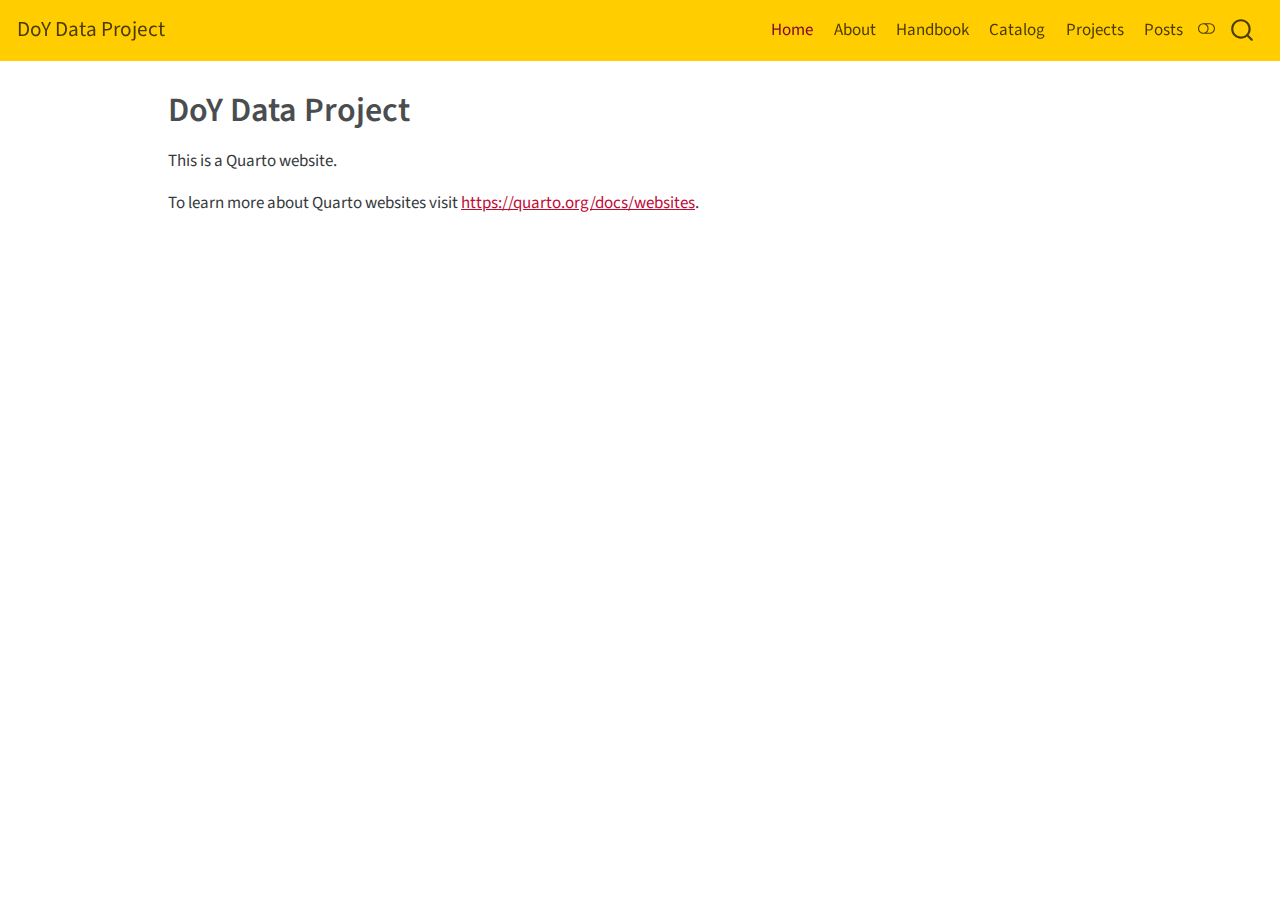
==== docs/index.html @ 59c5728c "switched to quarto" ====
<!DOCTYPE html>
<html xmlns="http://www.w3.org/1999/xhtml" lang="en" xml:lang="en"><head>

<meta charset="utf-8">
<meta name="generator" content="quarto-1.3.450">

<meta name="viewport" content="width=device-width, initial-scale=1.0, user-scalable=yes">


<title>DoY Data Project</title>
<style>
code{white-space: pre-wrap;}
span.smallcaps{font-variant: small-caps;}
div.columns{display: flex; gap: min(4vw, 1.5em);}
div.column{flex: auto; overflow-x: auto;}
div.hanging-indent{margin-left: 1.5em; text-indent: -1.5em;}
ul.task-list{list-style: none;}
ul.task-list li input[type="checkbox"] {
  width: 0.8em;
  margin: 0 0.8em 0.2em -1em; /* quarto-specific, see https://github.com/quarto-dev/quarto-cli/issues/4556 */ 
  vertical-align: middle;
}
</style>


<script src="site_libs/quarto-nav/quarto-nav.js"></script>
<script src="site_libs/quarto-nav/headroom.min.js"></script>
<script src="site_libs/clipboard/clipboard.min.js"></script>
<script src="site_libs/quarto-search/autocomplete.umd.js"></script>
<script src="site_libs/quarto-search/fuse.min.js"></script>
<script src="site_libs/quarto-search/quarto-search.js"></script>
<meta name="quarto:offset" content="./">
<script src="site_libs/quarto-html/quarto.js"></script>
<script src="site_libs/quarto-html/popper.min.js"></script>
<script src="site_libs/quarto-html/tippy.umd.min.js"></script>
<script src="site_libs/quarto-html/anchor.min.js"></script>
<link href="site_libs/quarto-html/tippy.css" rel="stylesheet">
<link href="site_libs/quarto-html/quarto-syntax-highlighting.css" rel="stylesheet" class="quarto-color-scheme" id="quarto-text-highlighting-styles">
<link href="site_libs/quarto-html/quarto-syntax-highlighting-dark.css" rel="prefetch" class="quarto-color-scheme quarto-color-alternate" id="quarto-text-highlighting-styles">
<script src="site_libs/bootstrap/bootstrap.min.js"></script>
<link href="site_libs/bootstrap/bootstrap-icons.css" rel="stylesheet">
<link href="site_libs/bootstrap/bootstrap.min.css" rel="stylesheet" class="quarto-color-scheme" id="quarto-bootstrap" data-mode="light">
<link href="site_libs/bootstrap/bootstrap-dark.min.css" rel="prefetch" class="quarto-color-scheme quarto-color-alternate" id="quarto-bootstrap" data-mode="dark">
<script id="quarto-search-options" type="application/json">{
  "location": "navbar",
  "copy-button": false,
  "collapse-after": 3,
  "panel-placement": "end",
  "type": "overlay",
  "limit": 20,
  "language": {
    "search-no-results-text": "No results",
    "search-matching-documents-text": "matching documents",
    "search-copy-link-title": "Copy link to search",
    "search-hide-matches-text": "Hide additional matches",
    "search-more-match-text": "more match in this document",
    "search-more-matches-text": "more matches in this document",
    "search-clear-button-title": "Clear",
    "search-detached-cancel-button-title": "Cancel",
    "search-submit-button-title": "Submit",
    "search-label": "Search"
  }
}</script>


</head>

<body class="nav-fixed">

<div id="quarto-search-results"></div>
  <header id="quarto-header" class="headroom fixed-top">
    <nav class="navbar navbar-expand-lg navbar-dark ">
      <div class="navbar-container container-fluid">
      <div class="navbar-brand-container">
    <a class="navbar-brand" href="./index.html">
    <span class="navbar-title">DoY Data Project</span>
    </a>
  </div>
            <div id="quarto-search" class="" title="Search"></div>
          <button class="navbar-toggler" type="button" data-bs-toggle="collapse" data-bs-target="#navbarCollapse" aria-controls="navbarCollapse" aria-expanded="false" aria-label="Toggle navigation" onclick="if (window.quartoToggleHeadroom) { window.quartoToggleHeadroom(); }">
  <span class="navbar-toggler-icon"></span>
</button>
          <div class="collapse navbar-collapse" id="navbarCollapse">
            <ul class="navbar-nav navbar-nav-scroll ms-auto">
  <li class="nav-item">
    <a class="nav-link active" href="./index.html" rel="" target="" aria-current="page">
 <span class="menu-text">Home</span></a>
  </li>  
  <li class="nav-item">
    <a class="nav-link" href="./about.html" rel="" target="">
 <span class="menu-text">About</span></a>
  </li>  
  <li class="nav-item">
    <a class="nav-link" href="./handbook.html" rel="" target="">
 <span class="menu-text">Handbook</span></a>
  </li>  
  <li class="nav-item">
    <a class="nav-link" href="./catalog.html" rel="" target="">
 <span class="menu-text">Catalog</span></a>
  </li>  
  <li class="nav-item">
    <a class="nav-link" href="./projects.html" rel="" target="">
 <span class="menu-text">Projects</span></a>
  </li>  
  <li class="nav-item">
    <a class="nav-link" href="./posts.html" rel="" target="">
 <span class="menu-text">Posts</span></a>
  </li>  
</ul>
            <div class="quarto-navbar-tools">
  <a href="" class="quarto-color-scheme-toggle quarto-navigation-tool  px-1" onclick="window.quartoToggleColorScheme(); return false;" title="Toggle dark mode"><i class="bi"></i></a>
</div>
          </div> <!-- /navcollapse -->
      </div> <!-- /container-fluid -->
    </nav>
</header>
<!-- content -->
<div id="quarto-content" class="quarto-container page-columns page-rows-contents page-layout-article page-navbar">
<!-- sidebar -->
<!-- margin-sidebar -->
    <div id="quarto-margin-sidebar" class="sidebar margin-sidebar">
        
    </div>
<!-- main -->
<main class="content" id="quarto-document-content">

<header id="title-block-header" class="quarto-title-block default">
<div class="quarto-title">
<h1 class="title">DoY Data Project</h1>
</div>



<div class="quarto-title-meta">

    
  
    
  </div>
  

</header>

<p>This is a Quarto website.</p>
<p>To learn more about Quarto websites visit <a href="https://quarto.org/docs/websites" class="uri">https://quarto.org/docs/websites</a>.</p>



</main> <!-- /main -->
<script id="quarto-html-after-body" type="application/javascript">
window.document.addEventListener("DOMContentLoaded", function (event) {
  const toggleBodyColorMode = (bsSheetEl) => {
    const mode = bsSheetEl.getAttribute("data-mode");
    const bodyEl = window.document.querySelector("body");
    if (mode === "dark") {
      bodyEl.classList.add("quarto-dark");
      bodyEl.classList.remove("quarto-light");
    } else {
      bodyEl.classList.add("quarto-light");
      bodyEl.classList.remove("quarto-dark");
    }
  }
  const toggleBodyColorPrimary = () => {
    const bsSheetEl = window.document.querySelector("link#quarto-bootstrap");
    if (bsSheetEl) {
      toggleBodyColorMode(bsSheetEl);
    }
  }
  toggleBodyColorPrimary();  
  const disableStylesheet = (stylesheets) => {
    for (let i=0; i < stylesheets.length; i++) {
      const stylesheet = stylesheets[i];
      stylesheet.rel = 'prefetch';
    }
  }
  const enableStylesheet = (stylesheets) => {
    for (let i=0; i < stylesheets.length; i++) {
      const stylesheet = stylesheets[i];
      stylesheet.rel = 'stylesheet';
    }
  }
  const manageTransitions = (selector, allowTransitions) => {
    const els = window.document.querySelectorAll(selector);
    for (let i=0; i < els.length; i++) {
      const el = els[i];
      if (allowTransitions) {
        el.classList.remove('notransition');
      } else {
        el.classList.add('notransition');
      }
    }
  }
  const toggleColorMode = (alternate) => {
    // Switch the stylesheets
    const alternateStylesheets = window.document.querySelectorAll('link.quarto-color-scheme.quarto-color-alternate');
    manageTransitions('#quarto-margin-sidebar .nav-link', false);
    if (alternate) {
      enableStylesheet(alternateStylesheets);
      for (const sheetNode of alternateStylesheets) {
        if (sheetNode.id === "quarto-bootstrap") {
          toggleBodyColorMode(sheetNode);
        }
      }
    } else {
      disableStylesheet(alternateStylesheets);
      toggleBodyColorPrimary();
    }
    manageTransitions('#quarto-margin-sidebar .nav-link', true);
    // Switch the toggles
    const toggles = window.document.querySelectorAll('.quarto-color-scheme-toggle');
    for (let i=0; i < toggles.length; i++) {
      const toggle = toggles[i];
      if (toggle) {
        if (alternate) {
          toggle.classList.add("alternate");     
        } else {
          toggle.classList.remove("alternate");
        }
      }
    }
    // Hack to workaround the fact that safari doesn't
    // properly recolor the scrollbar when toggling (#1455)
    if (navigator.userAgent.indexOf('Safari') > 0 && navigator.userAgent.indexOf('Chrome') == -1) {
      manageTransitions("body", false);
      window.scrollTo(0, 1);
      setTimeout(() => {
        window.scrollTo(0, 0);
        manageTransitions("body", true);
      }, 40);  
    }
  }
  const isFileUrl = () => { 
    return window.location.protocol === 'file:';
  }
  const hasAlternateSentinel = () => {  
    let styleSentinel = getColorSchemeSentinel();
    if (styleSentinel !== null) {
      return styleSentinel === "alternate";
    } else {
      return false;
    }
  }
  const setStyleSentinel = (alternate) => {
    const value = alternate ? "alternate" : "default";
    if (!isFileUrl()) {
      window.localStorage.setItem("quarto-color-scheme", value);
    } else {
      localAlternateSentinel = value;
    }
  }
  const getColorSchemeSentinel = () => {
    if (!isFileUrl()) {
      const storageValue = window.localStorage.getItem("quarto-color-scheme");
      return storageValue != null ? storageValue : localAlternateSentinel;
    } else {
      return localAlternateSentinel;
    }
  }
  let localAlternateSentinel = 'default';
  // Dark / light mode switch
  window.quartoToggleColorScheme = () => {
    // Read the current dark / light value 
    let toAlternate = !hasAlternateSentinel();
    toggleColorMode(toAlternate);
    setStyleSentinel(toAlternate);
  };
  // Ensure there is a toggle, if there isn't float one in the top right
  if (window.document.querySelector('.quarto-color-scheme-toggle') === null) {
    const a = window.document.createElement('a');
    a.classList.add('top-right');
    a.classList.add('quarto-color-scheme-toggle');
    a.href = "";
    a.onclick = function() { try { window.quartoToggleColorScheme(); } catch {} return false; };
    const i = window.document.createElement("i");
    i.classList.add('bi');
    a.appendChild(i);
    window.document.body.appendChild(a);
  }
  // Switch to dark mode if need be
  if (hasAlternateSentinel()) {
    toggleColorMode(true);
  } else {
    toggleColorMode(false);
  }
  const icon = "";
  const anchorJS = new window.AnchorJS();
  anchorJS.options = {
    placement: 'right',
    icon: icon
  };
  anchorJS.add('.anchored');
  const isCodeAnnotation = (el) => {
    for (const clz of el.classList) {
      if (clz.startsWith('code-annotation-')) {                     
        return true;
      }
    }
    return false;
  }
  const clipboard = new window.ClipboardJS('.code-copy-button', {
    text: function(trigger) {
      const codeEl = trigger.previousElementSibling.cloneNode(true);
      for (const childEl of codeEl.children) {
        if (isCodeAnnotation(childEl)) {
          childEl.remove();
        }
      }
      return codeEl.innerText;
    }
  });
  clipboard.on('success', function(e) {
    // button target
    const button = e.trigger;
    // don't keep focus
    button.blur();
    // flash "checked"
    button.classList.add('code-copy-button-checked');
    var currentTitle = button.getAttribute("title");
    button.setAttribute("title", "Copied!");
    let tooltip;
    if (window.bootstrap) {
      button.setAttribute("data-bs-toggle", "tooltip");
      button.setAttribute("data-bs-placement", "left");
      button.setAttribute("data-bs-title", "Copied!");
      tooltip = new bootstrap.Tooltip(button, 
        { trigger: "manual", 
          customClass: "code-copy-button-tooltip",
          offset: [0, -8]});
      tooltip.show();    
    }
    setTimeout(function() {
      if (tooltip) {
        tooltip.hide();
        button.removeAttribute("data-bs-title");
        button.removeAttribute("data-bs-toggle");
        button.removeAttribute("data-bs-placement");
      }
      button.setAttribute("title", currentTitle);
      button.classList.remove('code-copy-button-checked');
    }, 1000);
    // clear code selection
    e.clearSelection();
  });
  function tippyHover(el, contentFn) {
    const config = {
      allowHTML: true,
      content: contentFn,
      maxWidth: 500,
      delay: 100,
      arrow: false,
      appendTo: function(el) {
          return el.parentElement;
      },
      interactive: true,
      interactiveBorder: 10,
      theme: 'quarto',
      placement: 'bottom-start'
    };
    window.tippy(el, config); 
  }
  const noterefs = window.document.querySelectorAll('a[role="doc-noteref"]');
  for (var i=0; i<noterefs.length; i++) {
    const ref = noterefs[i];
    tippyHover(ref, function() {
      // use id or data attribute instead here
      let href = ref.getAttribute('data-footnote-href') || ref.getAttribute('href');
      try { href = new URL(href).hash; } catch {}
      const id = href.replace(/^#\/?/, "");
      const note = window.document.getElementById(id);
      return note.innerHTML;
    });
  }
      let selectedAnnoteEl;
      const selectorForAnnotation = ( cell, annotation) => {
        let cellAttr = 'data-code-cell="' + cell + '"';
        let lineAttr = 'data-code-annotation="' +  annotation + '"';
        const selector = 'span[' + cellAttr + '][' + lineAttr + ']';
        return selector;
      }
      const selectCodeLines = (annoteEl) => {
        const doc = window.document;
        const targetCell = annoteEl.getAttribute("data-target-cell");
        const targetAnnotation = annoteEl.getAttribute("data-target-annotation");
        const annoteSpan = window.document.querySelector(selectorForAnnotation(targetCell, targetAnnotation));
        const lines = annoteSpan.getAttribute("data-code-lines").split(",");
        const lineIds = lines.map((line) => {
          return targetCell + "-" + line;
        })
        let top = null;
        let height = null;
        let parent = null;
        if (lineIds.length > 0) {
            //compute the position of the single el (top and bottom and make a div)
            const el = window.document.getElementById(lineIds[0]);
            top = el.offsetTop;
            height = el.offsetHeight;
            parent = el.parentElement.parentElement;
          if (lineIds.length > 1) {
            const lastEl = window.document.getElementById(lineIds[lineIds.length - 1]);
            const bottom = lastEl.offsetTop + lastEl.offsetHeight;
            height = bottom - top;
          }
          if (top !== null && height !== null && parent !== null) {
            // cook up a div (if necessary) and position it 
            let div = window.document.getElementById("code-annotation-line-highlight");
            if (div === null) {
              div = window.document.createElement("div");
              div.setAttribute("id", "code-annotation-line-highlight");
              div.style.position = 'absolute';
              parent.appendChild(div);
            }
            div.style.top = top - 2 + "px";
            div.style.height = height + 4 + "px";
            let gutterDiv = window.document.getElementById("code-annotation-line-highlight-gutter");
            if (gutterDiv === null) {
              gutterDiv = window.document.createElement("div");
              gutterDiv.setAttribute("id", "code-annotation-line-highlight-gutter");
              gutterDiv.style.position = 'absolute';
              const codeCell = window.document.getElementById(targetCell);
              const gutter = codeCell.querySelector('.code-annotation-gutter');
              gutter.appendChild(gutterDiv);
            }
            gutterDiv.style.top = top - 2 + "px";
            gutterDiv.style.height = height + 4 + "px";
          }
          selectedAnnoteEl = annoteEl;
        }
      };
      const unselectCodeLines = () => {
        const elementsIds = ["code-annotation-line-highlight", "code-annotation-line-highlight-gutter"];
        elementsIds.forEach((elId) => {
          const div = window.document.getElementById(elId);
          if (div) {
            div.remove();
          }
        });
        selectedAnnoteEl = undefined;
      };
      // Attach click handler to the DT
      const annoteDls = window.document.querySelectorAll('dt[data-target-cell]');
      for (const annoteDlNode of annoteDls) {
        annoteDlNode.addEventListener('click', (event) => {
          const clickedEl = event.target;
          if (clickedEl !== selectedAnnoteEl) {
            unselectCodeLines();
            const activeEl = window.document.querySelector('dt[data-target-cell].code-annotation-active');
            if (activeEl) {
              activeEl.classList.remove('code-annotation-active');
            }
            selectCodeLines(clickedEl);
            clickedEl.classList.add('code-annotation-active');
          } else {
            // Unselect the line
            unselectCodeLines();
            clickedEl.classList.remove('code-annotation-active');
          }
        });
      }
  const findCites = (el) => {
    const parentEl = el.parentElement;
    if (parentEl) {
      const cites = parentEl.dataset.cites;
      if (cites) {
        return {
          el,
          cites: cites.split(' ')
        };
      } else {
        return findCites(el.parentElement)
      }
    } else {
      return undefined;
    }
  };
  var bibliorefs = window.document.querySelectorAll('a[role="doc-biblioref"]');
  for (var i=0; i<bibliorefs.length; i++) {
    const ref = bibliorefs[i];
    const citeInfo = findCites(ref);
    if (citeInfo) {
      tippyHover(citeInfo.el, function() {
        var popup = window.document.createElement('div');
        citeInfo.cites.forEach(function(cite) {
          var citeDiv = window.document.createElement('div');
          citeDiv.classList.add('hanging-indent');
          citeDiv.classList.add('csl-entry');
          var biblioDiv = window.document.getElementById('ref-' + cite);
          if (biblioDiv) {
            citeDiv.innerHTML = biblioDiv.innerHTML;
          }
          popup.appendChild(citeDiv);
        });
        return popup.innerHTML;
      });
    }
  }
});
</script>
</div> <!-- /content -->



</body></html>
---- docs/site_libs/quarto-html/tippy.css ----
.tippy-box[data-animation=fade][data-state=hidden]{opacity:0}[data-tippy-root]{max-width:calc(100vw - 10px)}.tippy-box{position:relative;background-color:#333;color:#fff;border-radius:4px;font-size:14px;line-height:1.4;white-space:normal;outline:0;transition-property:transform,visibility,opacity}.tippy-box[data-placement^=top]>.tippy-arrow{bottom:0}.tippy-box[data-placement^=top]>.tippy-arrow:before{bottom:-7px;left:0;border-width:8px 8px 0;border-top-color:initial;transform-origin:center top}.tippy-box[data-placement^=bottom]>.tippy-arrow{top:0}.tippy-box[data-placement^=bottom]>.tippy-arrow:before{top:-7px;left:0;border-width:0 8px 8px;border-bottom-color:initial;transform-origin:center bottom}.tippy-box[data-placement^=left]>.tippy-arrow{right:0}.tippy-box[data-placement^=left]>.tippy-arrow:before{border-width:8px 0 8px 8px;border-left-color:initial;right:-7px;transform-origin:center left}.tippy-box[data-placement^=right]>.tippy-arrow{left:0}.tippy-box[data-placement^=right]>.tippy-arrow:before{left:-7px;border-width:8px 8px 8px 0;border-right-color:initial;transform-origin:center right}.tippy-box[data-inertia][data-state=visible]{transition-timing-function:cubic-bezier(.54,1.5,.38,1.11)}.tippy-arrow{width:16px;height:16px;color:#333}.tippy-arrow:before{content:"";position:absolute;border-color:transparent;border-style:solid}.tippy-content{position:relative;padding:5px 9px;z-index:1}
---- docs/site_libs/quarto-html/quarto-syntax-highlighting.css ----
/* quarto syntax highlight colors */
:root {
  --quarto-hl-ot-color: #003B4F;
  --quarto-hl-at-color: #657422;
  --quarto-hl-ss-color: #20794D;
  --quarto-hl-an-color: #5E5E5E;
  --quarto-hl-fu-color: #4758AB;
  --quarto-hl-st-color: #20794D;
  --quarto-hl-cf-color: #003B4F;
  --quarto-hl-op-color: #5E5E5E;
  --quarto-hl-er-color: #AD0000;
  --quarto-hl-bn-color: #AD0000;
  --quarto-hl-al-color: #AD0000;
  --quarto-hl-va-color: #111111;
  --quarto-hl-bu-color: inherit;
  --quarto-hl-ex-color: inherit;
  --quarto-hl-pp-color: #AD0000;
  --quarto-hl-in-color: #5E5E5E;
  --quarto-hl-vs-color: #20794D;
  --quarto-hl-wa-color: #5E5E5E;
  --quarto-hl-do-color: #5E5E5E;
  --quarto-hl-im-color: #00769E;
  --quarto-hl-ch-color: #20794D;
  --quarto-hl-dt-color: #AD0000;
  --quarto-hl-fl-color: #AD0000;
  --quarto-hl-co-color: #5E5E5E;
  --quarto-hl-cv-color: #5E5E5E;
  --quarto-hl-cn-color: #8f5902;
  --quarto-hl-sc-color: #5E5E5E;
  --quarto-hl-dv-color: #AD0000;
  --quarto-hl-kw-color: #003B4F;
}

/* other quarto variables */
:root {
  --quarto-font-monospace: SFMono-Regular, Menlo, Monaco, Consolas, "Liberation Mono", "Courier New", monospace;
}

pre > code.sourceCode > span {
  color: #003B4F;
}

code span {
  color: #003B4F;
}

code.sourceCode > span {
  color: #003B4F;
}

div.sourceCode,
div.sourceCode pre.sourceCode {
  color: #003B4F;
}

code span.ot {
  color: #003B4F;
  font-style: inherit;
}

code span.at {
  color: #657422;
  font-style: inherit;
}

code span.ss {
  color: #20794D;
  font-style: inherit;
}

code span.an {
  color: #5E5E5E;
  font-style: inherit;
}

code span.fu {
  color: #4758AB;
  font-style: inherit;
}

code span.st {
  color: #20794D;
  font-style: inherit;
}

code span.cf {
  color: #003B4F;
  font-style: inherit;
}

code span.op {
  color: #5E5E5E;
  font-style: inherit;
}

code span.er {
  color: #AD0000;
  font-style: inherit;
}

code span.bn {
  color: #AD0000;
  font-style: inherit;
}

code span.al {
  color: #AD0000;
  font-style: inherit;
}

code span.va {
  color: #111111;
  font-style: inherit;
}

code span.bu {
  font-style: inherit;
}

code span.ex {
  font-style: inherit;
}

code span.pp {
  color: #AD0000;
  font-style: inherit;
}

code span.in {
  color: #5E5E5E;
  font-style: inherit;
}

code span.vs {
  color: #20794D;
  font-style: inherit;
}

code span.wa {
  color: #5E5E5E;
  font-style: italic;
}

code span.do {
  color: #5E5E5E;
  font-style: italic;
}

code span.im {
  color: #00769E;
  font-style: inherit;
}

code span.ch {
  color: #20794D;
  font-style: inherit;
}

code span.dt {
  color: #AD0000;
  font-style: inherit;
}

code span.fl {
  color: #AD0000;
  font-style: inherit;
}

code span.co {
  color: #5E5E5E;
  font-style: inherit;
}

code span.cv {
  color: #5E5E5E;
  font-style: italic;
}

code span.cn {
  color: #8f5902;
  font-style: inherit;
}

code span.sc {
  color: #5E5E5E;
  font-style: inherit;
}

code span.dv {
  color: #AD0000;
  font-style: inherit;
}

code span.kw {
  color: #003B4F;
  font-style: inherit;
}

.prevent-inlining {
  content: "</";
}

/*# sourceMappingURL=debc5d5d77c3f9108843748ff7464032.css.map */
---- docs/site_libs/quarto-html/quarto-syntax-highlighting-dark.css ----
/* quarto syntax highlight colors */
:root {
  --quarto-hl-al-color: #f07178;
  --quarto-hl-an-color: #d4d0ab;
  --quarto-hl-at-color: #00e0e0;
  --quarto-hl-bn-color: #d4d0ab;
  --quarto-hl-bu-color: #abe338;
  --quarto-hl-ch-color: #abe338;
  --quarto-hl-co-color: #f8f8f2;
  --quarto-hl-cv-color: #ffd700;
  --quarto-hl-cn-color: #ffd700;
  --quarto-hl-cf-color: #ffa07a;
  --quarto-hl-dt-color: #ffa07a;
  --quarto-hl-dv-color: #d4d0ab;
  --quarto-hl-do-color: #f8f8f2;
  --quarto-hl-er-color: #f07178;
  --quarto-hl-ex-color: #00e0e0;
  --quarto-hl-fl-color: #d4d0ab;
  --quarto-hl-fu-color: #ffa07a;
  --quarto-hl-im-color: #abe338;
  --quarto-hl-in-color: #d4d0ab;
  --quarto-hl-kw-color: #ffa07a;
  --quarto-hl-op-color: #ffa07a;
  --quarto-hl-ot-color: #00e0e0;
  --quarto-hl-pp-color: #dcc6e0;
  --quarto-hl-re-color: #00e0e0;
  --quarto-hl-sc-color: #abe338;
  --quarto-hl-ss-color: #abe338;
  --quarto-hl-st-color: #abe338;
  --quarto-hl-va-color: #00e0e0;
  --quarto-hl-vs-color: #abe338;
  --quarto-hl-wa-color: #dcc6e0;
}

/* other quarto variables */
:root {
  --quarto-font-monospace: SFMono-Regular, Menlo, Monaco, Consolas, "Liberation Mono", "Courier New", monospace;
}

code span.al {
  background-color: #2a0f15;
  font-weight: bold;
  color: #f07178;
}

code span.an {
  color: #d4d0ab;
}

code span.at {
  color: #00e0e0;
}

code span.bn {
  color: #d4d0ab;
}

code span.bu {
  color: #abe338;
}

code span.ch {
  color: #abe338;
}

code span.co {
  font-style: italic;
  color: #f8f8f2;
}

code span.cv {
  color: #ffd700;
}

code span.cn {
  color: #ffd700;
}

code span.cf {
  font-weight: bold;
  color: #ffa07a;
}

code span.dt {
  color: #ffa07a;
}

code span.dv {
  color: #d4d0ab;
}

code span.do {
  color: #f8f8f2;
}

code span.er {
  color: #f07178;
  text-decoration: underline;
}

code span.ex {
  font-weight: bold;
  color: #00e0e0;
}

code span.fl {
  color: #d4d0ab;
}

code span.fu {
  color: #ffa07a;
}

code span.im {
  color: #abe338;
}

code span.in {
  color: #d4d0ab;
}

code span.kw {
  font-weight: bold;
  color: #ffa07a;
}

pre > code.sourceCode > span {
  color: #f8f8f2;
}

code span {
  color: #f8f8f2;
}

code.sourceCode > span {
  color: #f8f8f2;
}

div.sourceCode,
div.sourceCode pre.sourceCode {
  color: #f8f8f2;
}

code span.op {
  color: #ffa07a;
}

code span.ot {
  color: #00e0e0;
}

code span.pp {
  color: #dcc6e0;
}

code span.re {
  background-color: #f8f8f2;
  color: #00e0e0;
}

code span.sc {
  color: #abe338;
}

code span.ss {
  color: #abe338;
}

code span.st {
  color: #abe338;
}

code span.va {
  color: #00e0e0;
}

code span.vs {
  color: #abe338;
}

code span.wa {
  color: #dcc6e0;
}

.prevent-inlining {
  content: "</";
}

/*# sourceMappingURL=935a306eefa94366c21e1a970dddb765.css.map */
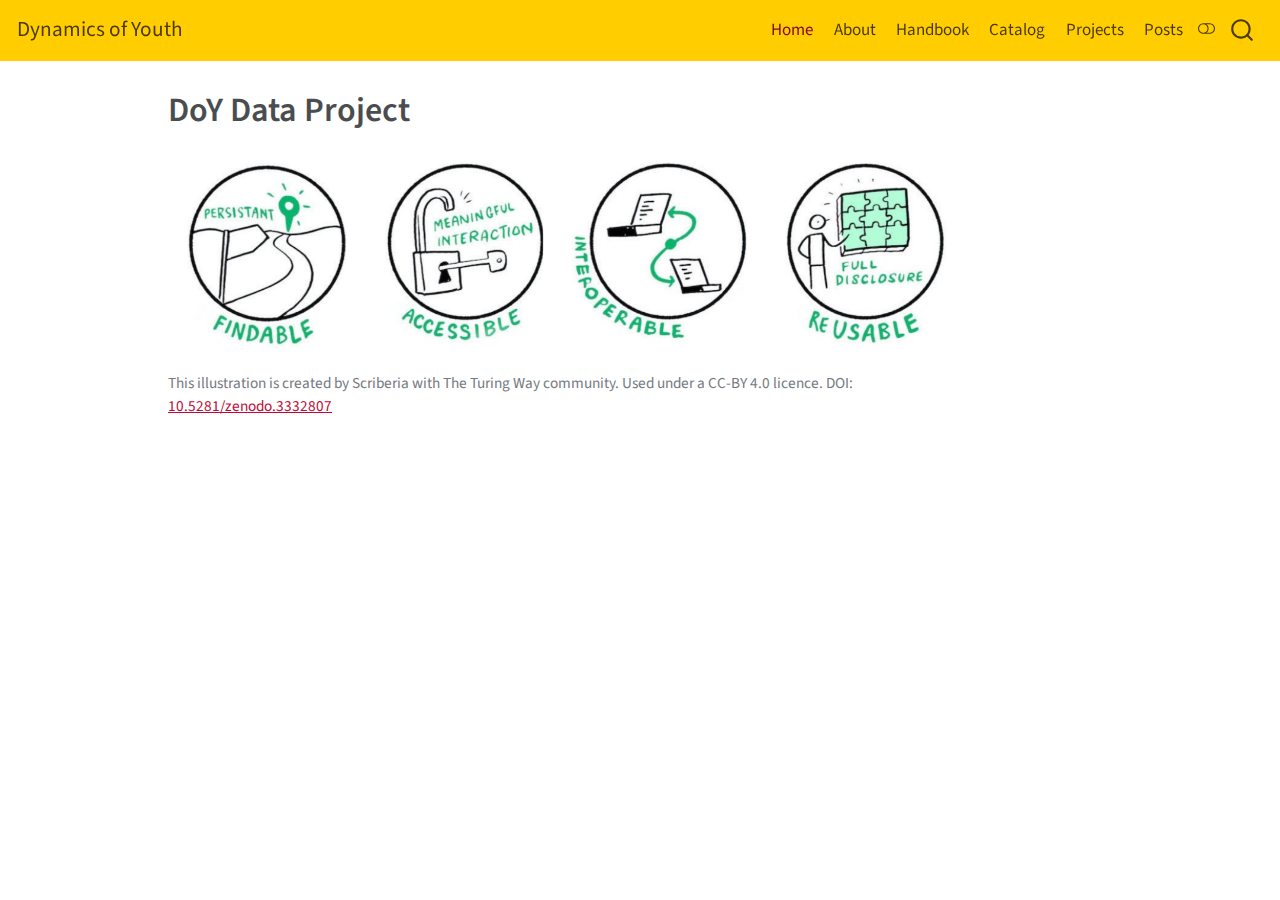
==== commit 744e3a2e: "added image to homepage" ====
--- a/docs/index.html
+++ b/docs/index.html
@@ -7,7 +7,7 @@
 <meta name="viewport" content="width=device-width, initial-scale=1.0, user-scalable=yes">
 
 
-<title>DoY Data Project</title>
+<title>Dynamics of Youth - DoY Data Project</title>
 <style>
 code{white-space: pre-wrap;}
 span.smallcaps{font-variant: small-caps;}
@@ -73,7 +73,7 @@
       <div class="navbar-container container-fluid">
       <div class="navbar-brand-container">
     <a class="navbar-brand" href="./index.html">
-    <span class="navbar-title">DoY Data Project</span>
+    <span class="navbar-title">Dynamics of Youth</span>
     </a>
   </div>
             <div id="quarto-search" class="" title="Search"></div>
@@ -141,8 +141,12 @@
 
 </header>
 
-<p>This is a Quarto website.</p>
-<p>To learn more about Quarto websites visit <a href="https://quarto.org/docs/websites" class="uri">https://quarto.org/docs/websites</a>.</p>
+<div class="quarto-figure quarto-figure-center">
+<figure class="figure">
+<p><img src="images/fair-1x4.png" class="img-fluid figure-img" alt="A grid of 4 icons illustrating Findability, Accessibility, Interoperability, Reusability."></p>
+<figcaption class="figure-caption">This illustration is created by Scriberia with The Turing Way community. Used under a CC-BY 4.0 licence. DOI: <a href="https://doi.org/10.5281/zenodo.3332807"> 10.5281/zenodo.3332807</a></figcaption>
+</figure>
+</div>
 
 
 
